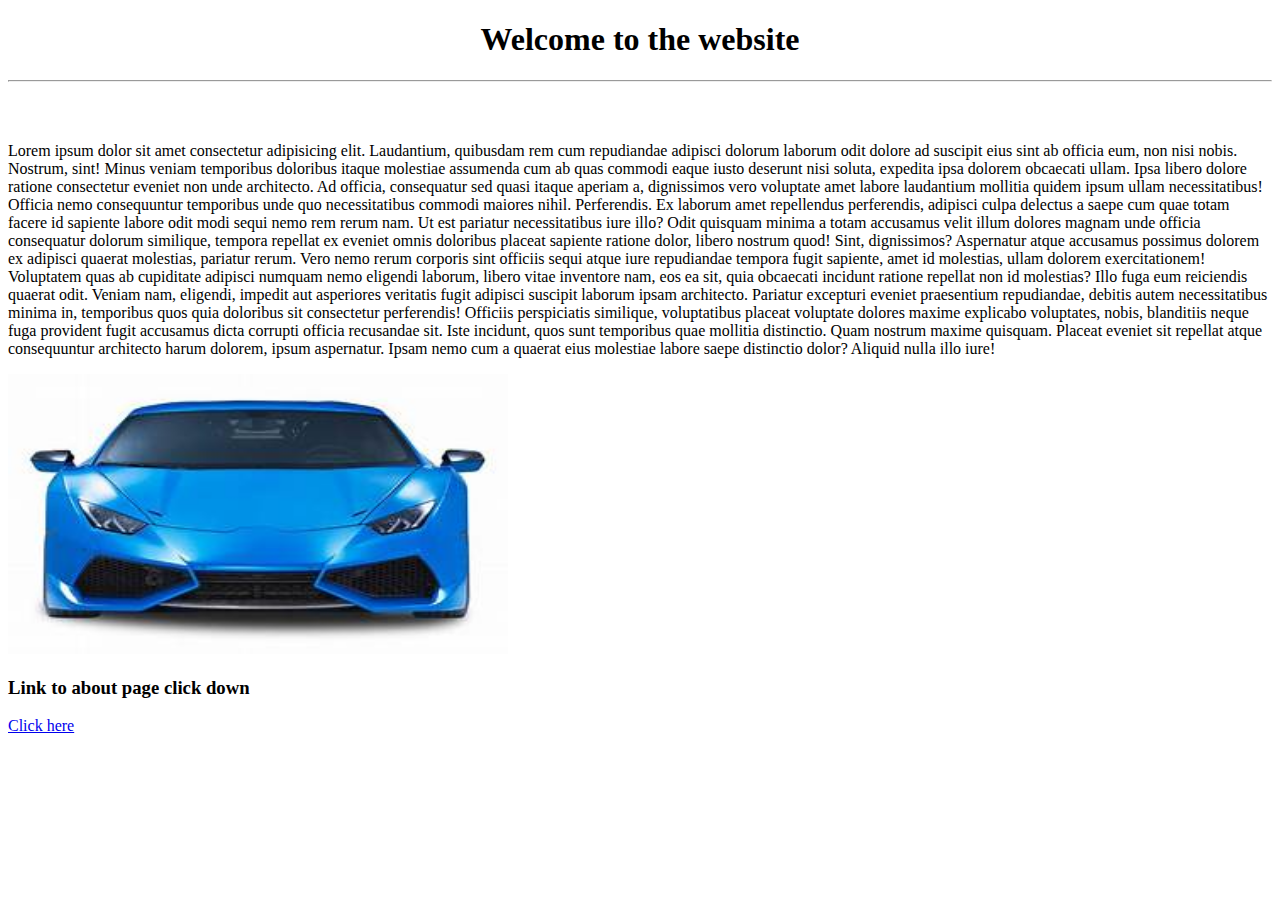
==== index.html @ c9c85751 "Add files via upload" ====
<!DOCTYPE html>
<html lang="en">
<head>
    <meta charset="UTF-8">
    <meta name="viewport" content="width=device-width, initial-scale=1.0">
    <title>Git Hub Test</title>
</head>
<body>
    <h1 align="center">Welcome to the website</h1>
    <hr/>
    <br>
    <br/>
    <p>Lorem ipsum dolor sit amet consectetur adipisicing elit. Laudantium, quibusdam rem cum repudiandae adipisci dolorum laborum odit dolore ad suscipit eius sint ab officia eum, non nisi nobis. Nostrum, sint!
    Minus veniam temporibus doloribus itaque molestiae assumenda cum ab quas commodi eaque iusto deserunt nisi soluta, expedita ipsa dolorem obcaecati ullam. Ipsa libero dolore ratione consectetur eveniet non unde architecto.
    Ad officia, consequatur sed quasi itaque aperiam a, dignissimos vero voluptate amet labore laudantium mollitia quidem ipsum ullam necessitatibus! Officia nemo consequuntur temporibus unde quo necessitatibus commodi maiores nihil. Perferendis.
    Ex laborum amet repellendus perferendis, adipisci culpa delectus a saepe cum quae totam facere id sapiente labore odit modi sequi nemo rem rerum nam. Ut est pariatur necessitatibus iure illo?
    Odit quisquam minima a totam accusamus velit illum dolores magnam unde officia consequatur dolorum similique, tempora repellat ex eveniet omnis doloribus placeat sapiente ratione dolor, libero nostrum quod! Sint, dignissimos?
    Aspernatur atque accusamus possimus dolorem ex adipisci quaerat molestias, pariatur rerum. Vero nemo rerum corporis sint officiis sequi atque iure repudiandae tempora fugit sapiente, amet id molestias, ullam dolorem exercitationem!
    Voluptatem quas ab cupiditate adipisci numquam nemo eligendi laborum, libero vitae inventore nam, eos ea sit, quia obcaecati incidunt ratione repellat non id molestias? Illo fuga eum reiciendis quaerat odit.
    Veniam nam, eligendi, impedit aut asperiores veritatis fugit adipisci suscipit laborum ipsam architecto. Pariatur excepturi eveniet praesentium repudiandae, debitis autem necessitatibus minima in, temporibus quos quia doloribus sit consectetur perferendis!
    Officiis perspiciatis similique, voluptatibus placeat voluptate dolores maxime explicabo voluptates, nobis, blanditiis neque fuga provident fugit accusamus dicta corrupti officia recusandae sit. Iste incidunt, quos sunt temporibus quae mollitia distinctio.
    Quam nostrum maxime quisquam. Placeat eveniet sit repellat atque consequuntur architecto harum dolorem, ipsum aspernatur. Ipsam nemo cum a quaerat eius molestiae labore saepe distinctio dolor? Aliquid nulla illo iure!</p>
    <img src="./Images/car.jpg" alt="car-img" width="500" height="280">
    <h3>Link to about page click down</h3>
    <a href="./about.html">Click here</a>
</body>
</html>
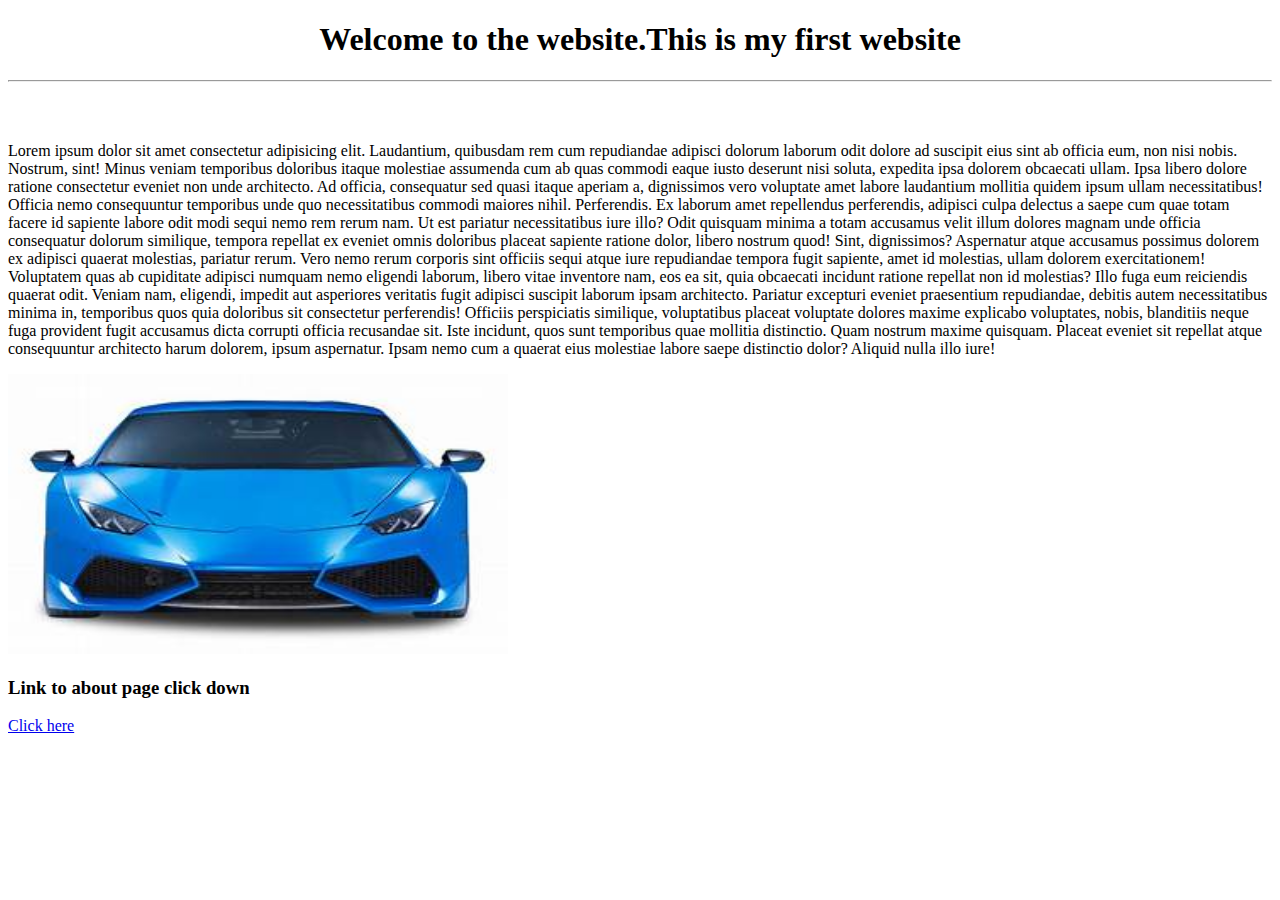
==== commit 766d4678: "Update index.html" ====
--- a/index.html
+++ b/index.html
@@ -6,7 +6,7 @@
     <title>Git Hub Test</title>
 </head>
 <body>
-    <h1 align="center">Welcome to the website</h1>
+    <h1 align="center">Welcome to the website.This is my first website</h1>
     <hr/>
     <br>
     <br/>
@@ -24,4 +24,4 @@
     <h3>Link to about page click down</h3>
     <a href="./about.html">Click here</a>
 </body>
-</html>+</html>
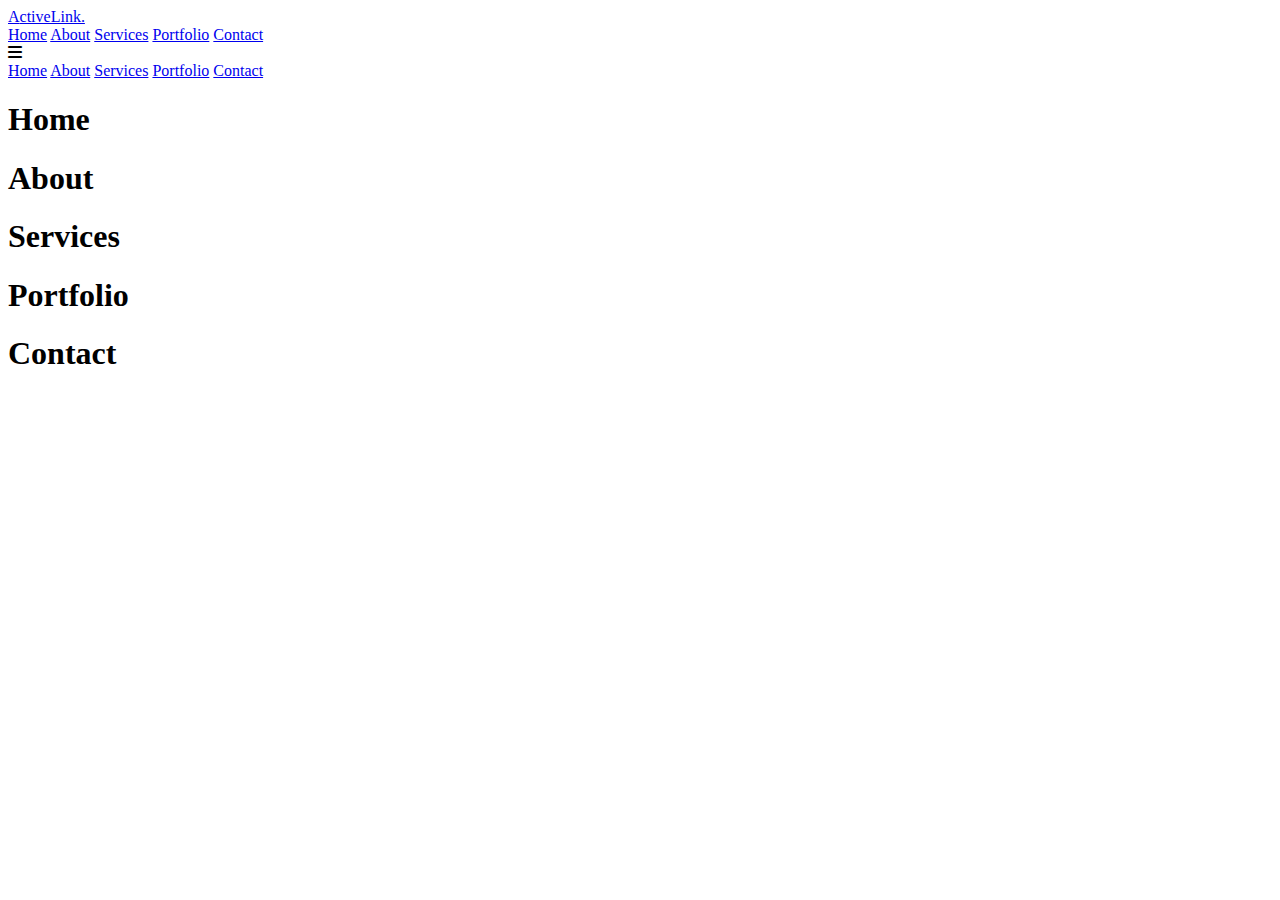
==== commit 4097ecfb: "Update index.html" ====
--- a/index.html
+++ b/index.html
@@ -3,25 +3,59 @@
 <head>
     <meta charset="UTF-8">
     <meta name="viewport" content="width=device-width, initial-scale=1.0">
-    <title>Git Hub Test</title>
+    <title>Document</title>
+    <link rel="stylesheet" href="style2.css">
+    <link rel="stylesheet" href="https://cdnjs.cloudflare.com/ajax/libs/font-awesome/6.7.2/css/all.min.css" integrity="sha512-Evv84Mr4kqVGRNSgIGL/F/aIDqQb7xQ2vcrdIwxfjThSH8CSR7PBEakCr51Ck+w+/U6swU2Im1vVX0SVk9ABhg==" crossorigin="anonymous" referrerpolicy="no-referrer" />
 </head>
 <body>
-    <h1 align="center">Welcome to the website.This is my first website</h1>
-    <hr/>
-    <br>
-    <br/>
-    <p>Lorem ipsum dolor sit amet consectetur adipisicing elit. Laudantium, quibusdam rem cum repudiandae adipisci dolorum laborum odit dolore ad suscipit eius sint ab officia eum, non nisi nobis. Nostrum, sint!
-    Minus veniam temporibus doloribus itaque molestiae assumenda cum ab quas commodi eaque iusto deserunt nisi soluta, expedita ipsa dolorem obcaecati ullam. Ipsa libero dolore ratione consectetur eveniet non unde architecto.
-    Ad officia, consequatur sed quasi itaque aperiam a, dignissimos vero voluptate amet labore laudantium mollitia quidem ipsum ullam necessitatibus! Officia nemo consequuntur temporibus unde quo necessitatibus commodi maiores nihil. Perferendis.
-    Ex laborum amet repellendus perferendis, adipisci culpa delectus a saepe cum quae totam facere id sapiente labore odit modi sequi nemo rem rerum nam. Ut est pariatur necessitatibus iure illo?
-    Odit quisquam minima a totam accusamus velit illum dolores magnam unde officia consequatur dolorum similique, tempora repellat ex eveniet omnis doloribus placeat sapiente ratione dolor, libero nostrum quod! Sint, dignissimos?
-    Aspernatur atque accusamus possimus dolorem ex adipisci quaerat molestias, pariatur rerum. Vero nemo rerum corporis sint officiis sequi atque iure repudiandae tempora fugit sapiente, amet id molestias, ullam dolorem exercitationem!
-    Voluptatem quas ab cupiditate adipisci numquam nemo eligendi laborum, libero vitae inventore nam, eos ea sit, quia obcaecati incidunt ratione repellat non id molestias? Illo fuga eum reiciendis quaerat odit.
-    Veniam nam, eligendi, impedit aut asperiores veritatis fugit adipisci suscipit laborum ipsam architecto. Pariatur excepturi eveniet praesentium repudiandae, debitis autem necessitatibus minima in, temporibus quos quia doloribus sit consectetur perferendis!
-    Officiis perspiciatis similique, voluptatibus placeat voluptate dolores maxime explicabo voluptates, nobis, blanditiis neque fuga provident fugit accusamus dicta corrupti officia recusandae sit. Iste incidunt, quos sunt temporibus quae mollitia distinctio.
-    Quam nostrum maxime quisquam. Placeat eveniet sit repellat atque consequuntur architecto harum dolorem, ipsum aspernatur. Ipsam nemo cum a quaerat eius molestiae labore saepe distinctio dolor? Aliquid nulla illo iure!</p>
-    <img src="./Images/car.jpg" alt="car-img" width="500" height="280">
-    <h3>Link to about page click down</h3>
-    <a href="./about.html">Click here</a>
+    <header>
+        <a href="#" class="logo"><span>A</span>ctiveLink.</a>
+        <nav class="responsive-lg">
+                <a href="#home" class="active">Home</a>
+                <a href="#about">About</a>
+                <a href="#services">Services</a>
+                <a href="#portfolio">Portfolio</a>
+                <a href="#contact">Contact</a>
+        </nav>
+        <i class="iconStyle fa-solid fa-bars" onclick="showModal()"></i>
+    </header>
+    <nav class="responsive-sm">
+        <a href="#home" class="active">Home</a>
+        <a href="#about">About</a>
+        <a href="#services">Services</a>
+        <a href="#portfolio">Portfolio</a>
+        <a href="#contact">Contact</a>
+    </nav>
+    <section id="home"><h1>Home</h1></section>
+    <section id="about"><h1>About</h1></section>
+    <section id="services"><h1>Services</h1></section>
+    <section id="portfolio"><h1>Portfolio</h1></section>
+    <section id="contact"><h1>Contact</h1></section>
+    <script>
+        function showModal(){
+            document.querySelector('.responsive-sm').classList.toggle('view');
+        }
+        let sections = document.querySelectorAll('section');
+let navLinks = document.querySelectorAll('nav a');
+
+window.onscroll = () => {
+    sections.forEach(sec => {
+        let top = window.scrollY;
+        let offset = sec.offsetTop;
+        let height = sec.offsetHeight;
+        let id = sec.getAttribute('id');
+
+        if (top+80 >= offset && top < offset + height) {
+            navLinks.forEach(link => link.classList.remove('active'));
+
+            // Select only links inside the correct nav
+            document.querySelectorAll(`nav a[href="#${id}"]`).forEach(link => {
+                link.classList.add('active');
+            });
+        }
+    });
+};
+
+    </script>
 </body>
 </html>
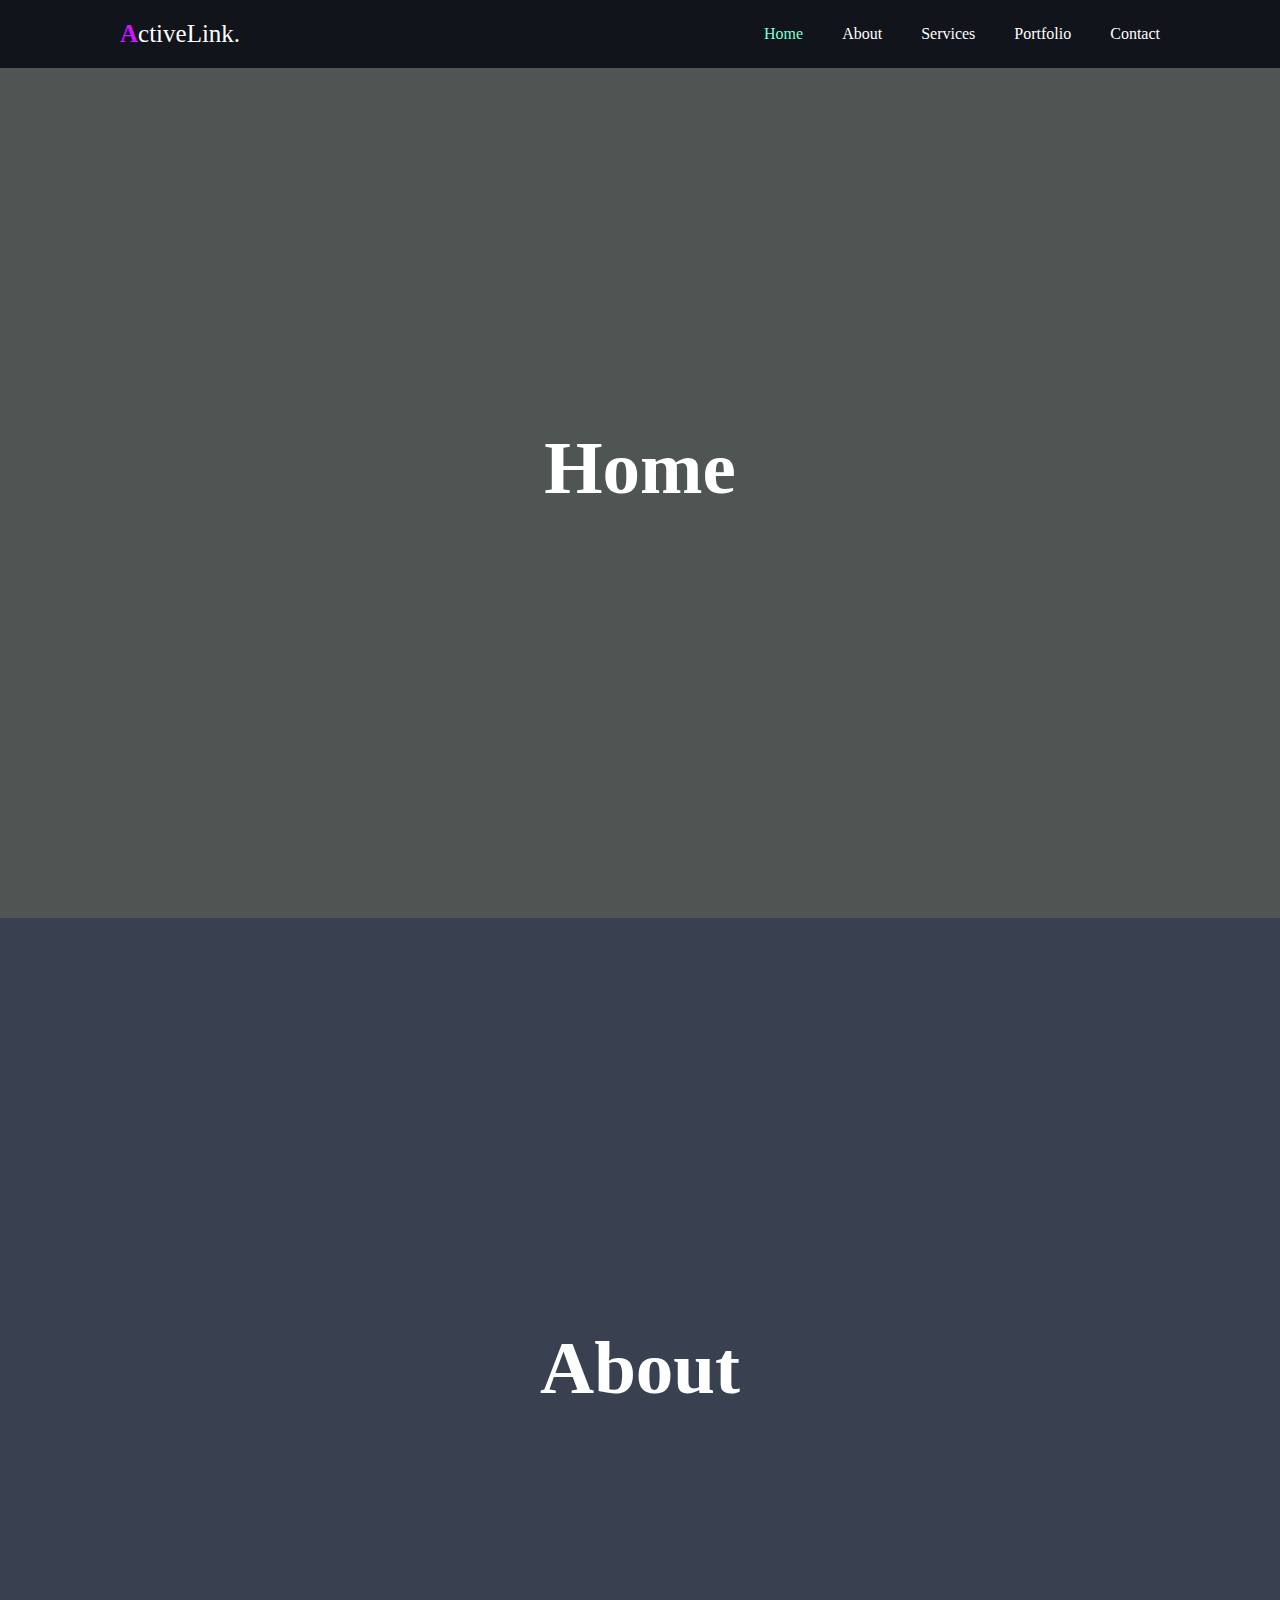
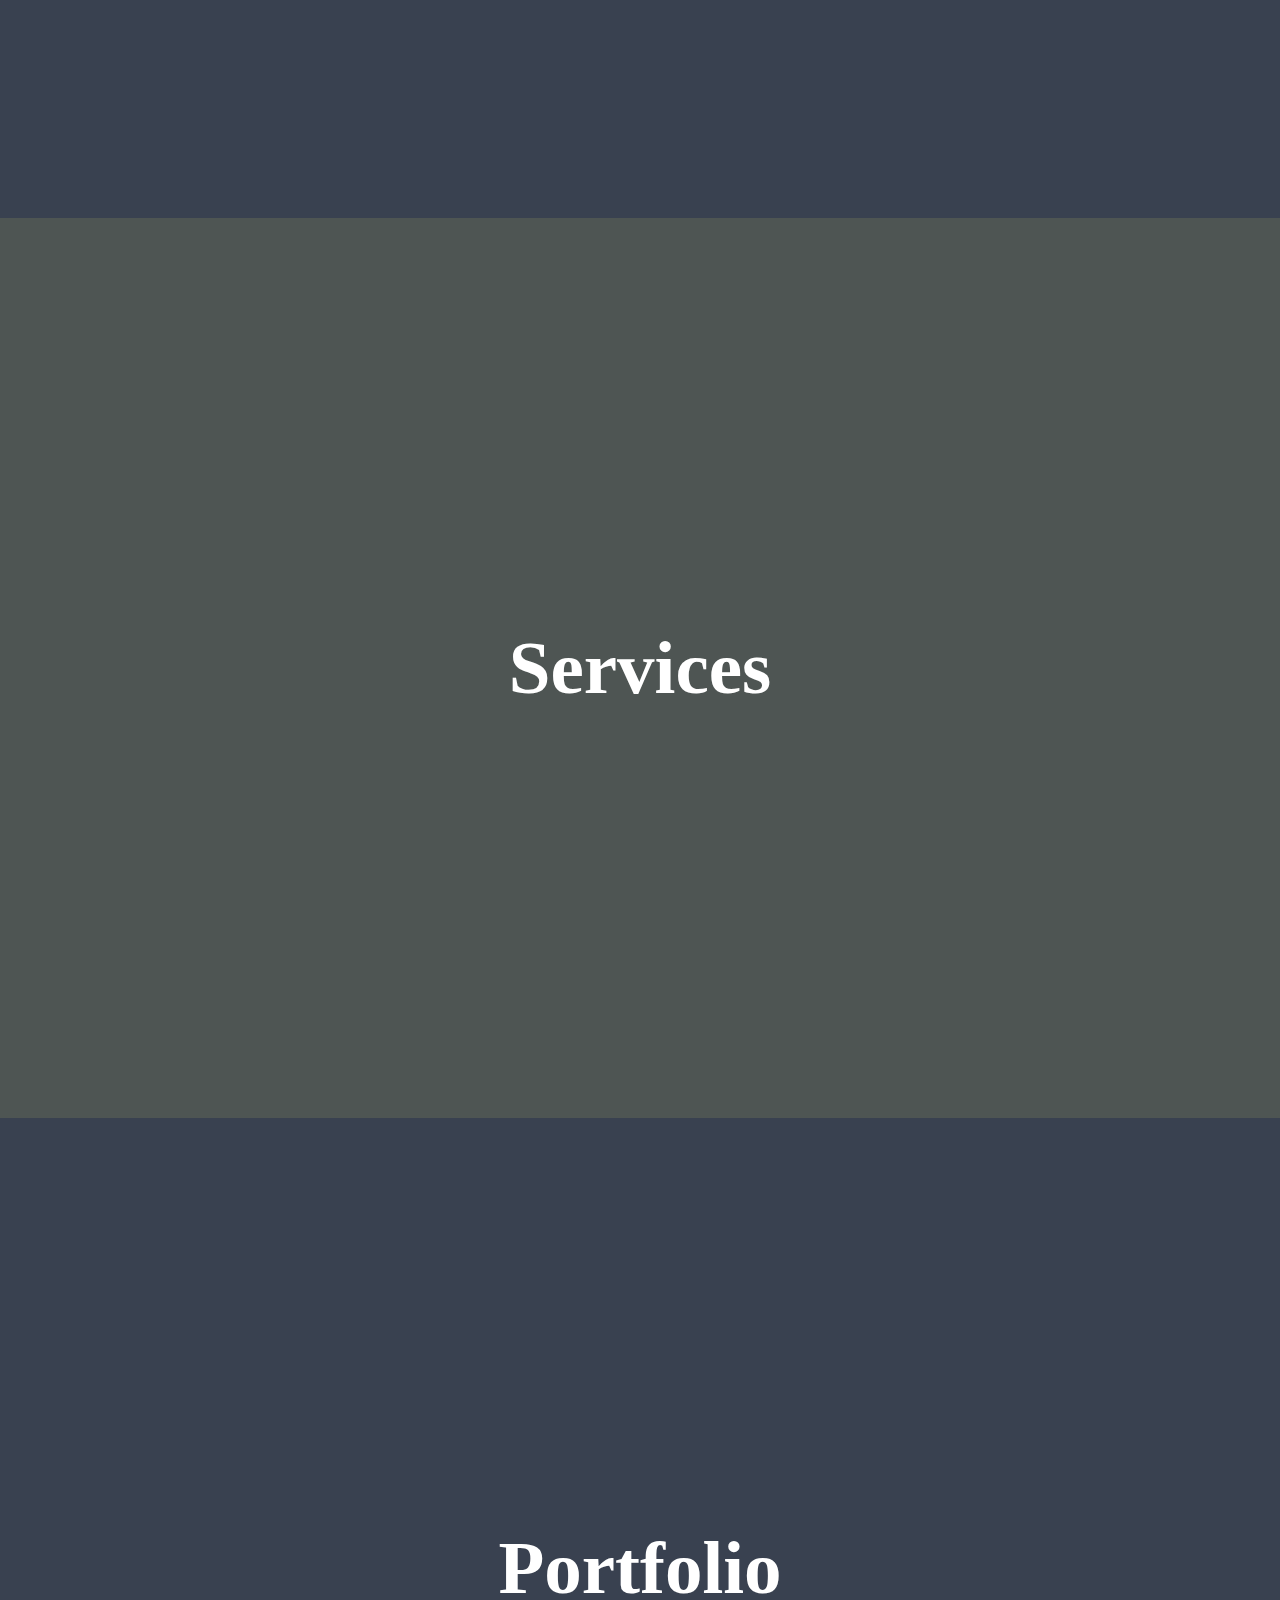
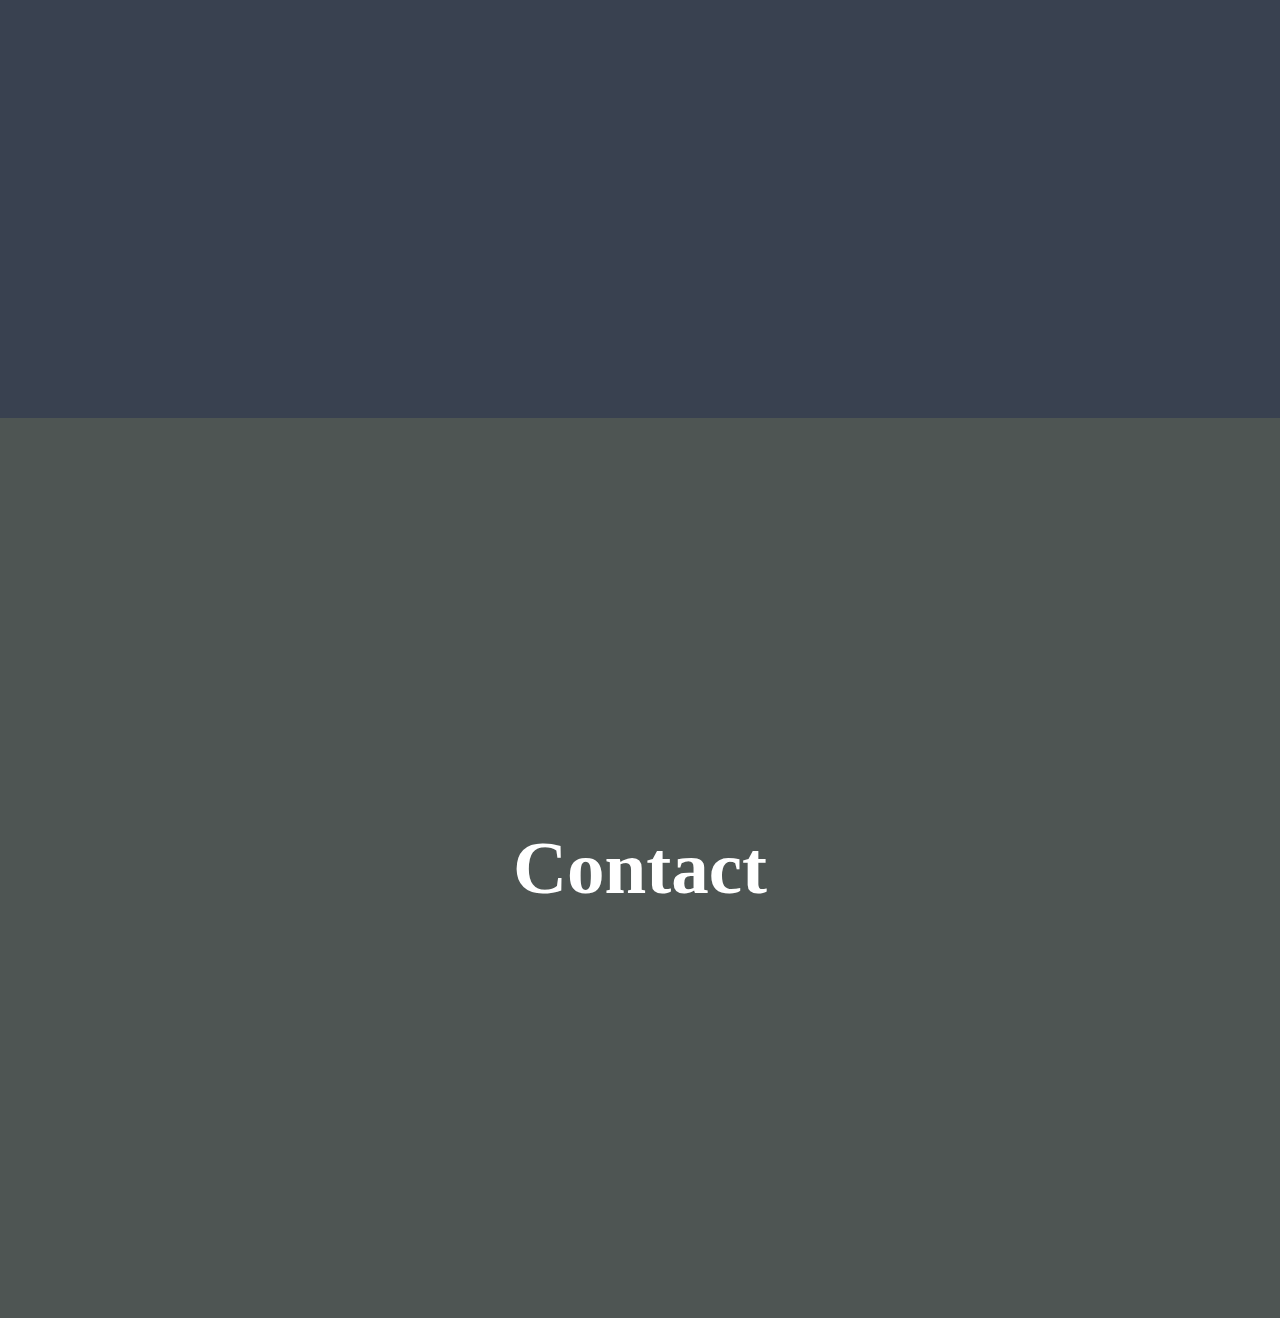
==== commit 3062fe6d: "Update index.html" ====
--- a/index.html
+++ b/index.html
@@ -4,7 +4,7 @@
     <meta charset="UTF-8">
     <meta name="viewport" content="width=device-width, initial-scale=1.0">
     <title>Document</title>
-    <link rel="stylesheet" href="style2.css">
+    <link rel="stylesheet" href="./style.css">
     <link rel="stylesheet" href="https://cdnjs.cloudflare.com/ajax/libs/font-awesome/6.7.2/css/all.min.css" integrity="sha512-Evv84Mr4kqVGRNSgIGL/F/aIDqQb7xQ2vcrdIwxfjThSH8CSR7PBEakCr51Ck+w+/U6swU2Im1vVX0SVk9ABhg==" crossorigin="anonymous" referrerpolicy="no-referrer" />
 </head>
 <body>
--- a/style.css
+++ b/style.css
@@ -0,0 +1,125 @@
+*{
+    margin:0;
+    padding: 0;
+    box-sizing: border-box;
+}
+body{
+    font-family: Roboto;
+}
+header{
+    position: fixed;
+    left:0px;
+    top:0px;
+    width:100%;
+    padding:20px 120px;
+    background-color:#11141a;
+    display: flex;
+    justify-content: space-between;
+    align-items: center;
+    z-index: 100;
+}
+.logo{
+    font-size: 25px;
+    text-decoration: none;
+    color: white;
+    font-weight: 400;
+}
+.logo span{
+    color:rgb(204, 21, 255);
+    font-weight: 900;
+}
+nav a{
+    font-size: 16px;
+    text-decoration: none;
+    color:#fff;
+    margin-left: 35px;
+    transition: .3s;
+}
+.active{
+    color:aquamarine;
+}
+nav a:hover{
+    color:aquamarine;
+}
+section{
+    min-height: 100vh;
+    display: flex;
+    justify-content: center;
+    align-items: center;
+    background-color: #394150;
+}
+section h1{
+    font-size: 75px;
+    font-weight: 700;
+    color:#fff;
+    animation: scroll linear;
+    animation-timeline: view();
+    animation-delay: .3s;
+}
+section:nth-child(odd){
+    background-color: rgb(78, 85, 83);
+}
+::selection{
+    background-color: bisque;
+    color:red;
+}
+@keyframes scroll{
+    0%{
+        transform:translateX(300px);
+    }
+    25%{
+        transform: translateX(0px);
+    }
+    50%{
+        transform: translateX(0px);
+    }
+    100%{
+        transform: translateX(0px);
+    }
+}
+i{
+    margin-left: 30px;
+    color:white;
+    font-size: 25px;
+    display: none !important;
+}
+@media (max-width:768px){
+    header>.responsive-lg{
+        display: none;
+    }
+    header{
+        padding:20px 30px;
+    }
+    .responsive-sm{
+        color: #fff;
+        background-color: rgb(41, 41, 41);
+        position: fixed;
+        top:50px;
+        display: flex;
+        flex-direction: column;
+        justify-content: center;
+        align-items: center;
+        width:0px;
+        padding:0px;
+        height:0px;
+        overflow: hidden;
+        right:0px;
+        transition-property: height;
+        transition-duration: .5s;
+        transition-timing-function: cubic-bezier(0.165, 0.84, 0.44, 1);
+    }
+    .responsive-sm a{
+        padding:30px;
+    }
+    .view{
+        z-index: 99;
+        width:70%;
+        height:400px;
+        padding:40px;
+    }
+    i{
+        display: block !important;
+    }
+}
+
+
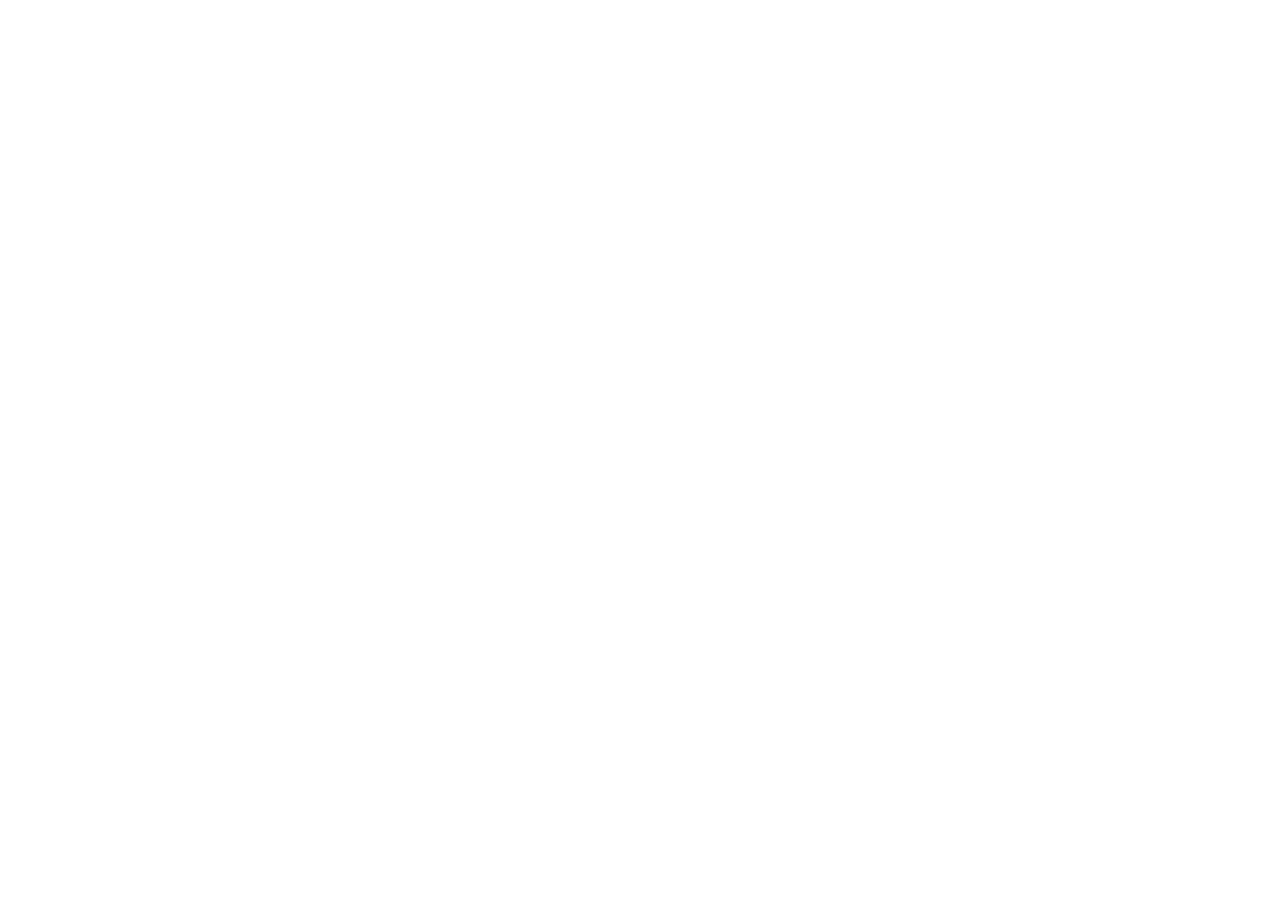
==== commit d06b3b55: "Linkexternalljs index.html" ====
--- a/index.html
+++ b/index.html
@@ -4,12 +4,13 @@
     <meta charset="UTF-8">
     <meta name="viewport" content="width=device-width, initial-scale=1.0">
     <title>Document</title>
+    <script type="text/javascript" src="./script.js">
     <link rel="stylesheet" href="./style.css">
     <link rel="stylesheet" href="https://cdnjs.cloudflare.com/ajax/libs/font-awesome/6.7.2/css/all.min.css" integrity="sha512-Evv84Mr4kqVGRNSgIGL/F/aIDqQb7xQ2vcrdIwxfjThSH8CSR7PBEakCr51Ck+w+/U6swU2Im1vVX0SVk9ABhg==" crossorigin="anonymous" referrerpolicy="no-referrer" />
 </head>
 <body>
     <header>
-        <a href="#" class="logo"><span>A</span>ctiveLink.</a>
+        <a href="#" class="logo"><span>P</span>ortfolio.</a>
         <nav class="responsive-lg">
                 <a href="#home" class="active">Home</a>
                 <a href="#about">About</a>
@@ -31,31 +32,5 @@
     <section id="services"><h1>Services</h1></section>
     <section id="portfolio"><h1>Portfolio</h1></section>
     <section id="contact"><h1>Contact</h1></section>
-    <script>
-        function showModal(){
-            document.querySelector('.responsive-sm').classList.toggle('view');
-        }
-        let sections = document.querySelectorAll('section');
-let navLinks = document.querySelectorAll('nav a');
-
-window.onscroll = () => {
-    sections.forEach(sec => {
-        let top = window.scrollY;
-        let offset = sec.offsetTop;
-        let height = sec.offsetHeight;
-        let id = sec.getAttribute('id');
-
-        if (top+80 >= offset && top < offset + height) {
-            navLinks.forEach(link => link.classList.remove('active'));
-
-            // Select only links inside the correct nav
-            document.querySelectorAll(`nav a[href="#${id}"]`).forEach(link => {
-                link.classList.add('active');
-            });
-        }
-    });
-};
-
-    </script>
 </body>
 </html>
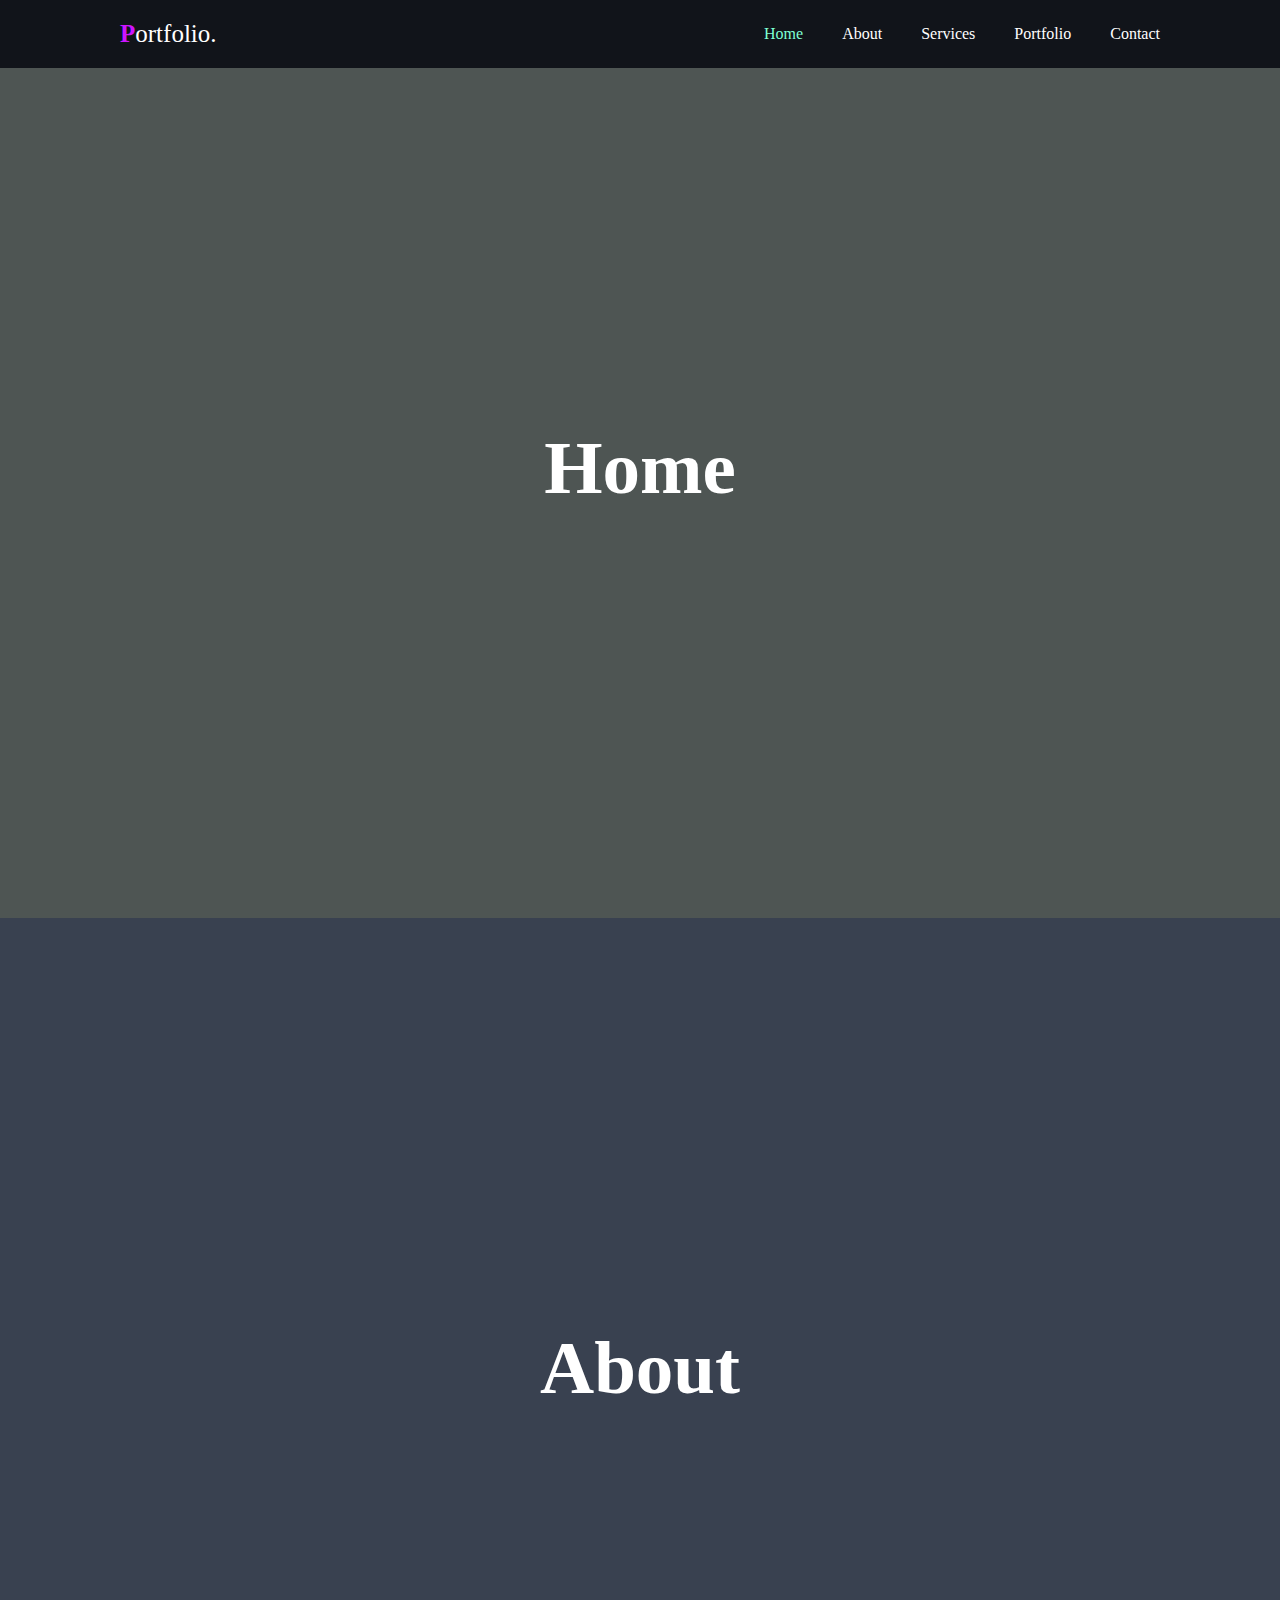
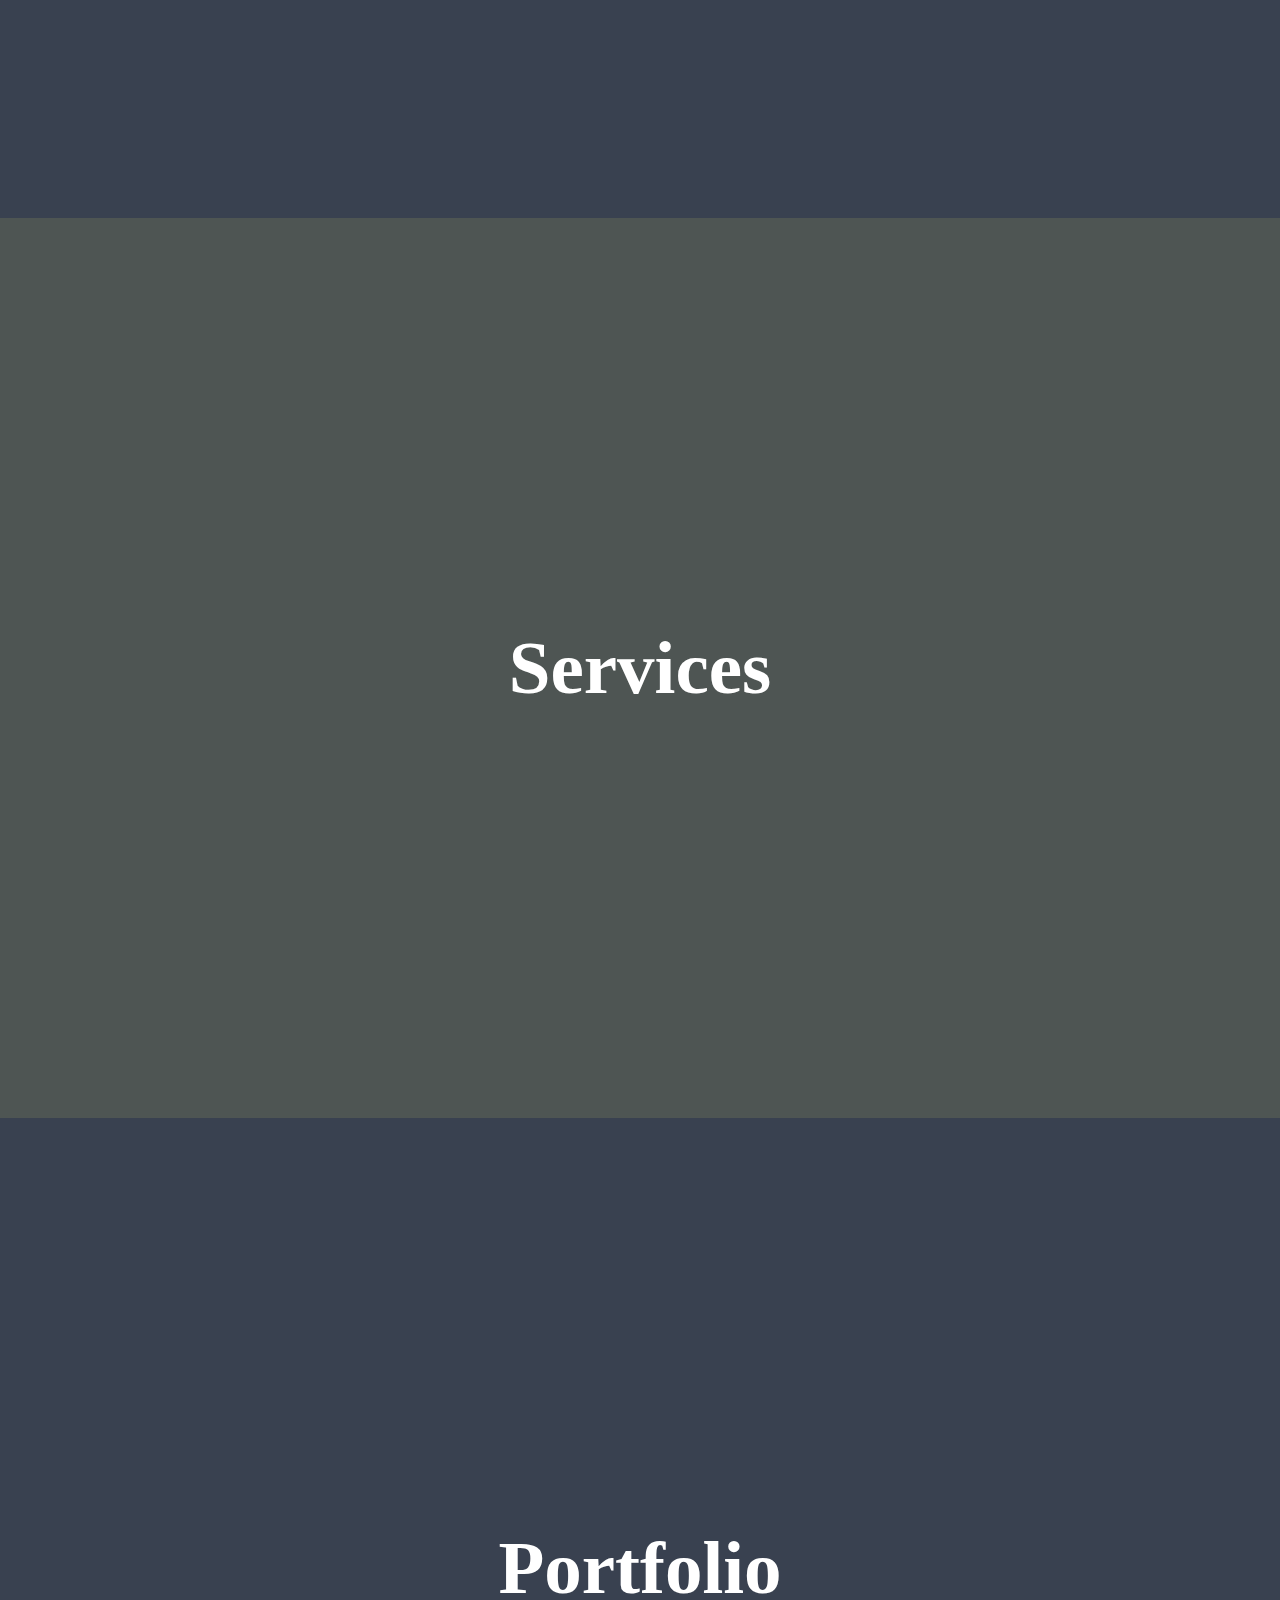
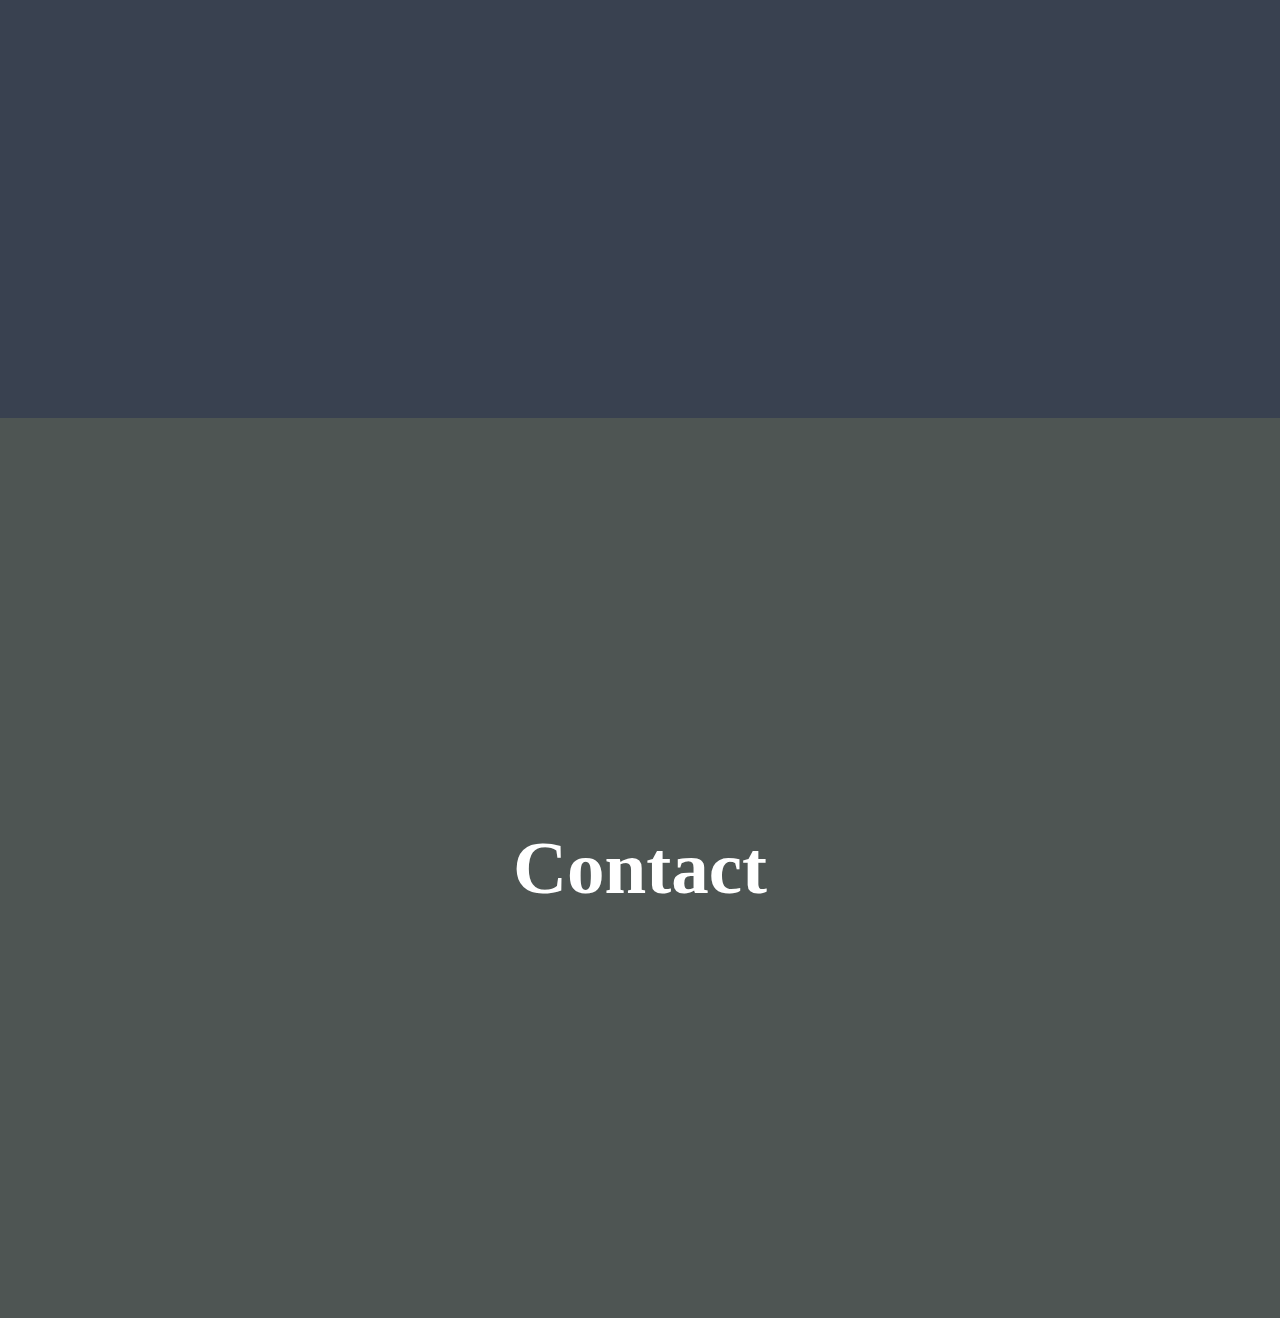
==== commit 1d2d1162: "Update index.html" ====
--- a/index.html
+++ b/index.html
@@ -4,9 +4,10 @@
     <meta charset="UTF-8">
     <meta name="viewport" content="width=device-width, initial-scale=1.0">
     <title>Document</title>
-    <script type="text/javascript" src="./script.js">
+    
     <link rel="stylesheet" href="./style.css">
     <link rel="stylesheet" href="https://cdnjs.cloudflare.com/ajax/libs/font-awesome/6.7.2/css/all.min.css" integrity="sha512-Evv84Mr4kqVGRNSgIGL/F/aIDqQb7xQ2vcrdIwxfjThSH8CSR7PBEakCr51Ck+w+/U6swU2Im1vVX0SVk9ABhg==" crossorigin="anonymous" referrerpolicy="no-referrer" />
+<script type="text/javascript" src="./script.js"></script>
 </head>
 <body>
     <header>
